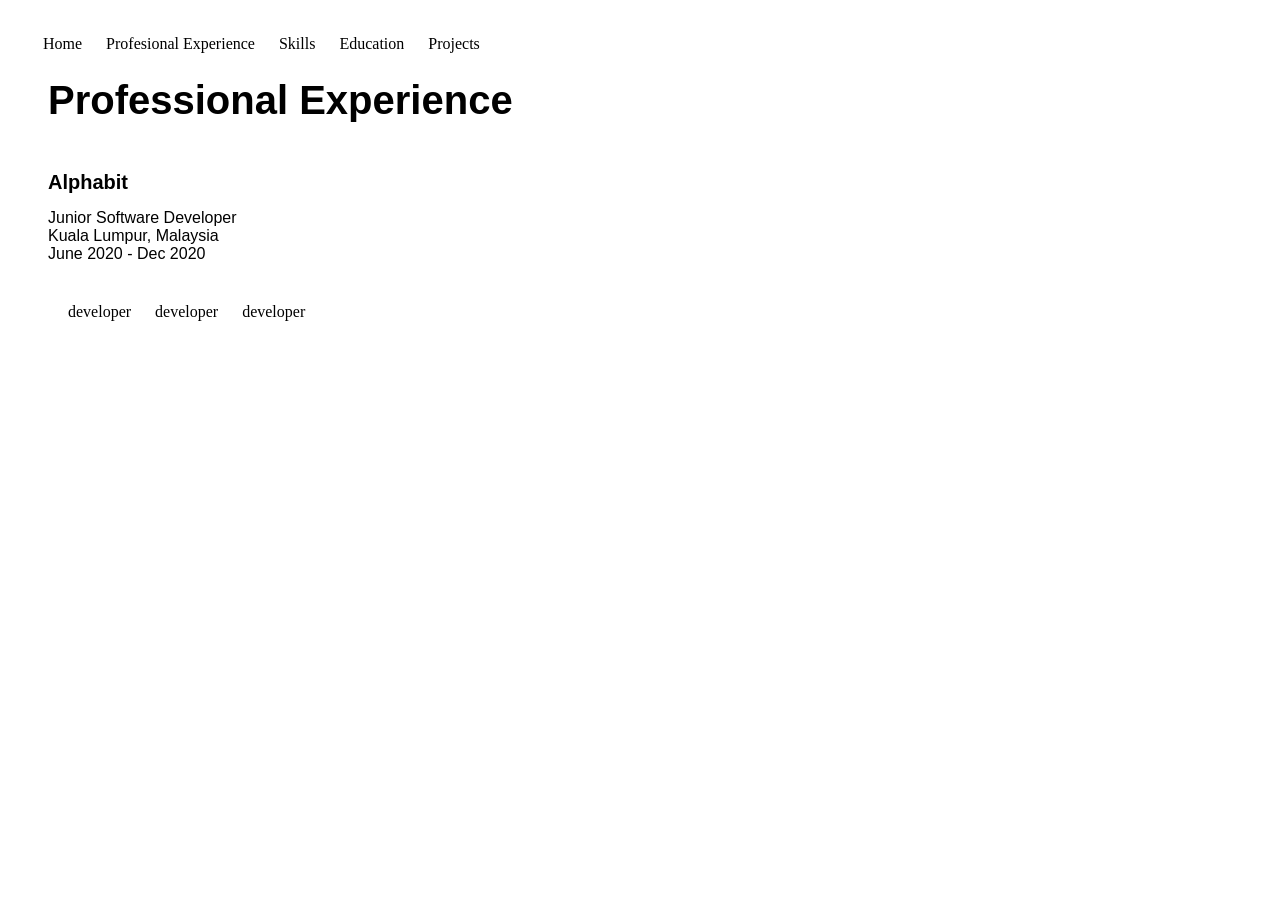
==== 1. HTML/Experience.html @ 223f54c2 "Created styles.css" ====
<!DOCTYPE html>
<html>

<head>
    <title>Experience</title>
    <link rel="stylesheet" href="styles.css" />

</head>

<body>
    <ul class="menu">
        <li><a href="./Home.html">Home</a></li>
        <li><a href="./Experience.html">Profesional Experience</a></li>
        <li><a href="./Skills.html">Skills</a></li>
        <li><a href="./Educations.html">Education</a></li>
        <li><a href="./Projects.html">Projects</a></li>

        <br />
        <h1> Professional Experience </h1>

        <br />

        <h2> Alphabit </h2>

        <p> Junior Software Developer<br>
            Kuala Lumpur, Malaysia<br>
            June 2020 - Dec 2020<br>

        <p>
            <meta charset="ANSI bullet" content="">
        <ul class="menu">
            <li><a>developer</a></li>
            <li><a>developer</a></li>
            <li><a>developer</a></li>
            <!-- <li>looking</li>
            <li>challenge</li>
            <li>Solution</li> -->
        </ul>
        </p>
        </p>



</body>
---- 1. HTML/styles.css ----
/* 
Kena make sure nama css sama dengan ref=
letak styles.css dalam folder yangsama
*/

ul.menu {
  list-style-type: none;
  margin: 10px;
  padding: 15px;
}
ul.menu li {
  display: inline-block;
}

ul.menu li a {
  display: block;
  padding: 10px 10px;
  text-decoration: none;
  color: #000;
} 
h1{
  margin: 15px;
  color: black;
  font-size: 40px;
  font-family: sans-serif;
}
h2{
  margin: 15px;
  color: black;
  font-size: 20px;
  font-family: sans-serif;
}
p{
  margin: 15px;
  color: black;
  font-size: 16px;
  font-family: sans-serif;
}
img {
  margin: 15px;
}
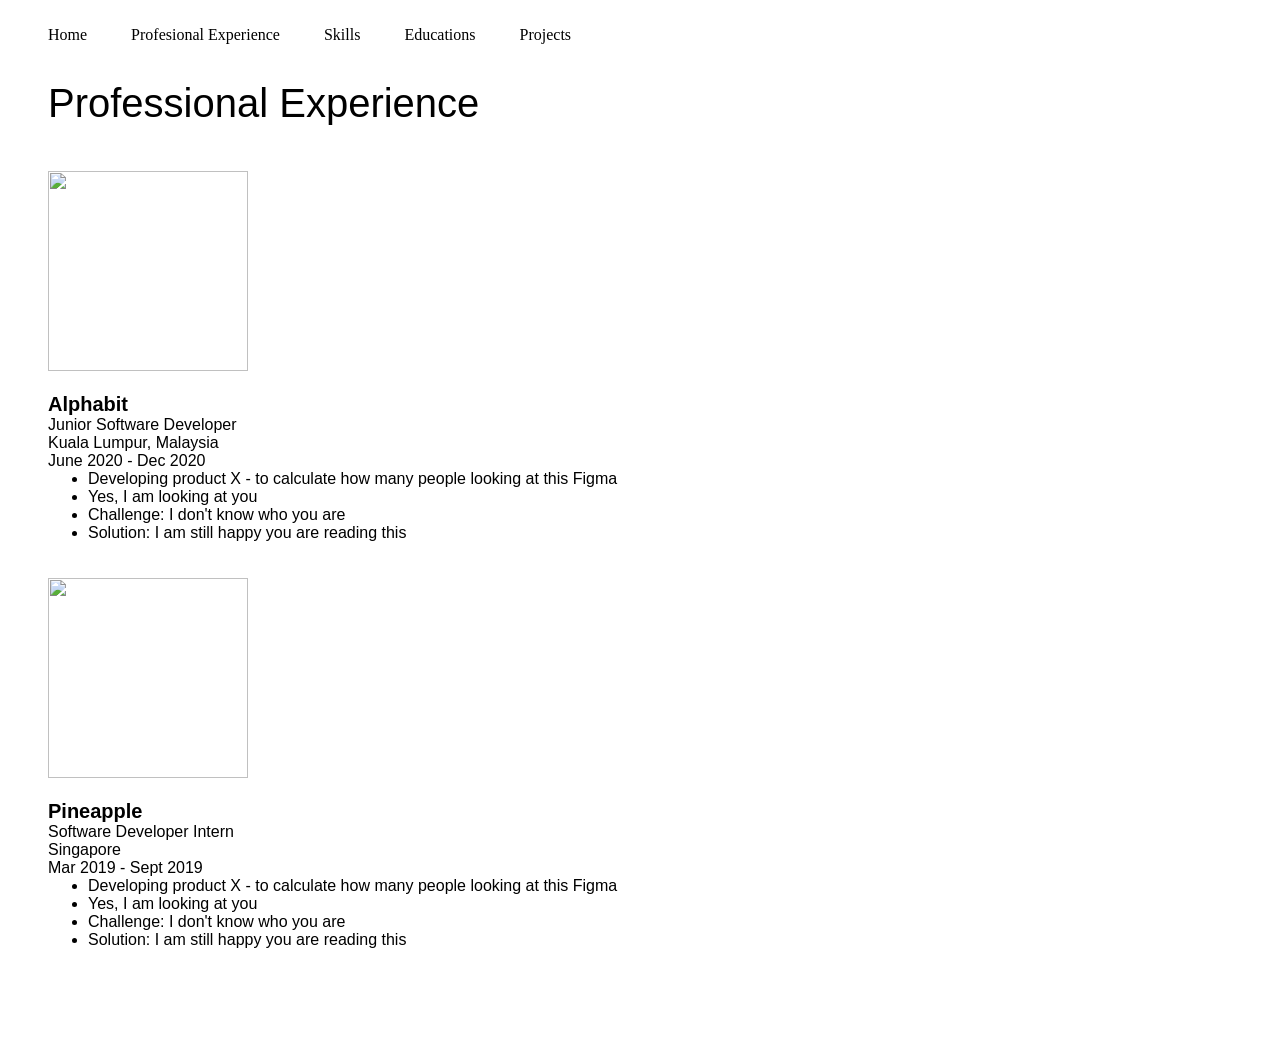
==== commit f5b55e42: "Updated Resume Jarvis" ====
--- a/1. HTML/Experience.html
+++ b/1. HTML/Experience.html
@@ -2,43 +2,82 @@
 <html>
 
 <head>
-    <title>Experience</title>
-    <link rel="stylesheet" href="styles.css" />
+    <title>ResumeJarvis-Experience</title>
+</head>
+<style>
+    .myMenu {
+        display: inline-block;
+        padding: 10px 20px;
+        /* Default padding */
+        text-decoration: none;
+        color: black;
+    }
 
-</head>
+    .subtitle {
+        color: black;
+        font-size: 20px;
+        font-family: sans-serif;
+        margin: 0;
+    }
+
+    .subcontents {
+        color: black;
+        font-size: 16px;
+        font-family: sans-serif;
+        margin: 0;
+    }
+</style>
 
 <body>
-    <ul class="menu">
-        <li><a href="./Home.html">Home</a></li>
-        <li><a href="./Experience.html">Profesional Experience</a></li>
-        <li><a href="./Skills.html">Skills</a></li>
-        <li><a href="./Educations.html">Education</a></li>
-        <li><a href="./Projects.html">Projects</a></li>
+    <ul style="list-style-type: none;">
+        <a href="./Home.html" class="myMenu" style="padding-left: 0;">Home</a>
+        <a href="./Experience.html" class="myMenu">Profesional Experience</a>
+        <a href="./Skills.html" class="myMenu">Skills</a>
+        <a href="./Educations.html" class="myMenu">Educations</a>
+        <a href="./Projects.html" class="myMenu">Projects</a>
 
         <br />
-        <h1> Professional Experience </h1>
+        <h1 style="color: black; font-size: 40px; font-family: sans-serif;font-weight: normal;">Professional Experience
+        </h1>
+        <br />
+        <img src="src/photoexp2.png" width="200" height="200">
+        <br />
+        <br />
+        <h2 class="subtitle"> Alphabit </h2>
+        <p class="subcontents"> Junior Software Developer</p>
+        <p class="subcontents"> Kuala Lumpur, Malaysia</p>
+        <p class="subcontents"> June 2020 - Dec 2020</p>
+
+        <ol style="list-style-type: disc;">
+            <li class="subcontents">Developing product X - to calculate how many people looking at this Figma</li>
+            <li class="subcontents">Yes, I am looking at you</li>
+            <li class="subcontents">Challenge: I don't know who you are</li>
+            <li class="subcontents">Solution: I am still happy you are reading this</li>
+        </ol>
 
         <br />
+        <br />
+        <img src="src/photoexp2.png" width="200" height="200">
+        <br />
+        <br />
 
-        <h2> Alphabit </h2>
+        <h3 class="subtitle"> Pineapple </h3>
+        <p class="subcontents"> Software Developer Intern</p>
+        <p class="subcontents"> Singapore </p>
+        <p class="subcontents"> Mar 2019 - Sept 2019</p>
 
-        <p> Junior Software Developer<br>
-            Kuala Lumpur, Malaysia<br>
-            June 2020 - Dec 2020<br>
+        <ol style="list-style-type: disc;">
+            <li class="subcontents">Developing product X - to calculate how many people looking at this Figma</li>
+            <li class="subcontents">Yes, I am looking at you</li>
+            <li class="subcontents">Challenge: I don't know who you are</li>
+            <li class="subcontents">Solution: I am still happy you are reading this</li>
+        </ol>
 
-        <p>
-            <meta charset="ANSI bullet" content="">
-        <ul class="menu">
-            <li><a>developer</a></li>
-            <li><a>developer</a></li>
-            <li><a>developer</a></li>
-            <!-- <li>looking</li>
-            <li>challenge</li>
-            <li>Solution</li> -->
-        </ul>
-        </p>
-        </p>
+        <br />
+        <br />
+        <br />
+        <br />
 
+</body>
 
-
-</body>+</html>
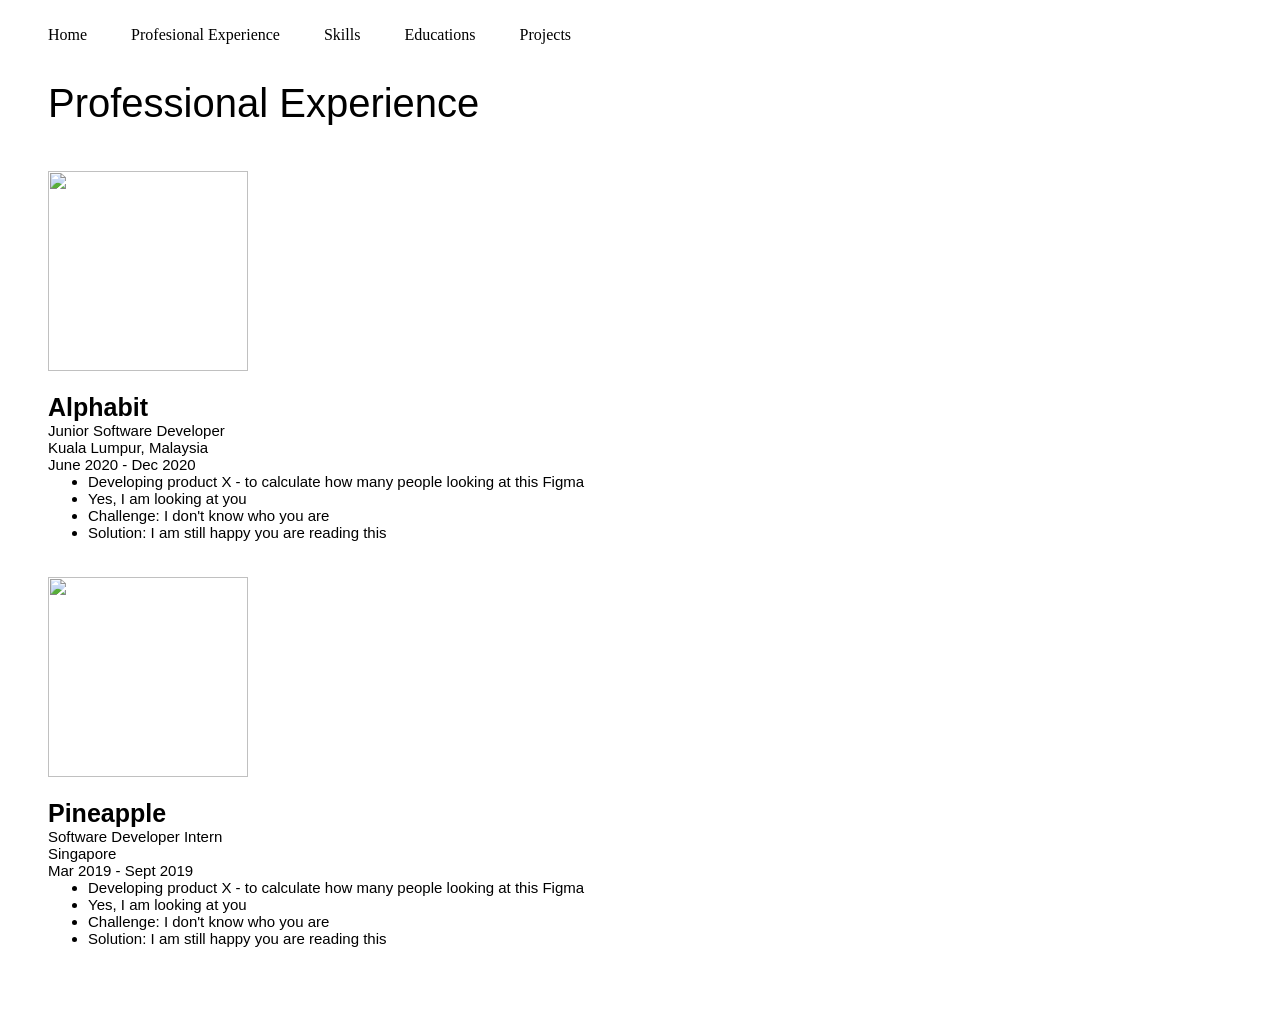
==== commit 6acf7ab7: "Updating Resume Jarvis" ====
--- a/1. HTML/Experience.html
+++ b/1. HTML/Experience.html
@@ -15,14 +15,14 @@
 
     .subtitle {
         color: black;
-        font-size: 20px;
+        font-size: 25px;
         font-family: sans-serif;
         margin: 0;
     }
 
     .subcontents {
         color: black;
-        font-size: 16px;
+        font-size: 15px;
         font-family: sans-serif;
         margin: 0;
     }
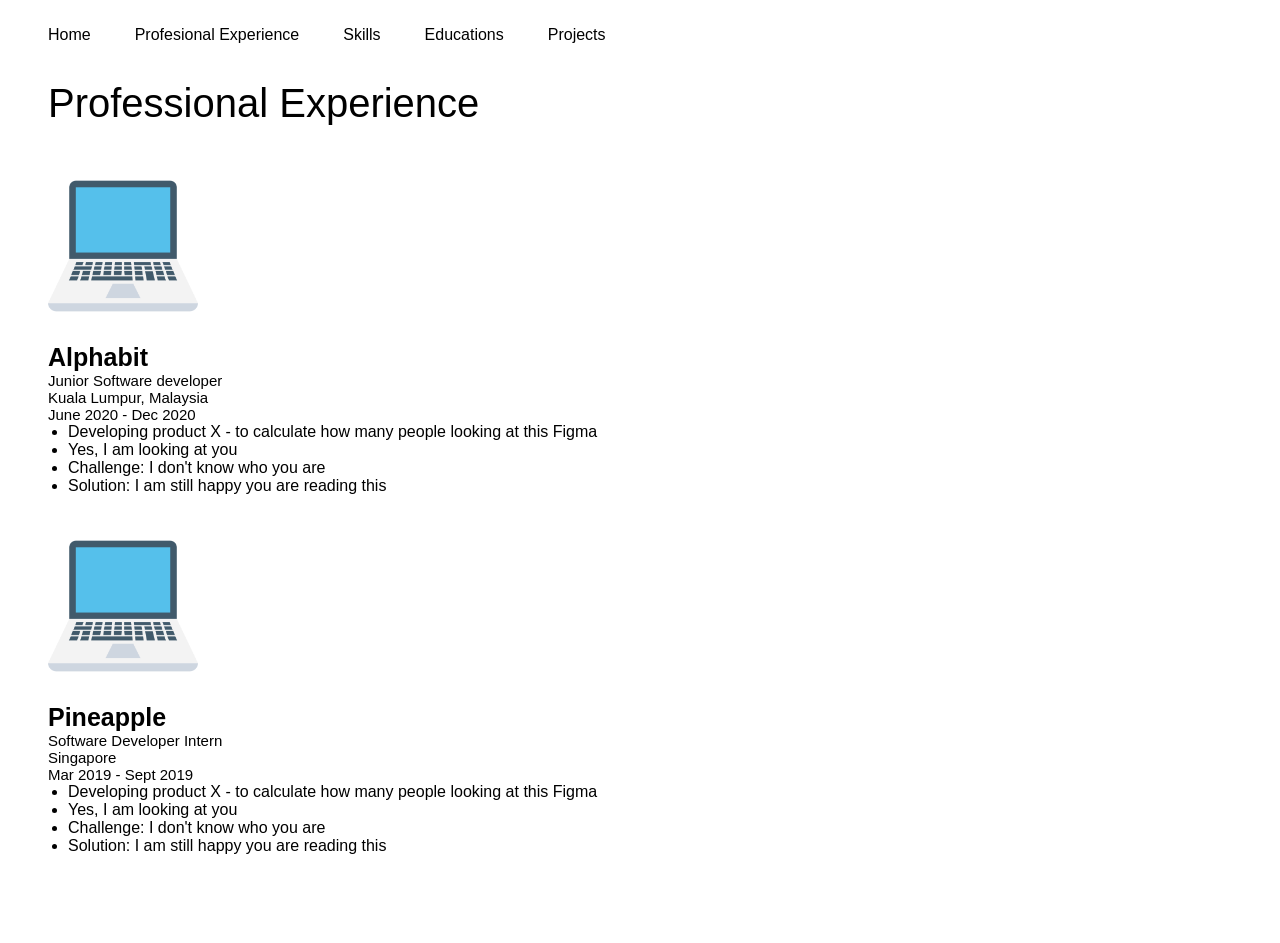
==== commit 0bbd2339: "Updated" ====
--- a/1. HTML/Experience.html
+++ b/1. HTML/Experience.html
@@ -6,11 +6,12 @@
 </head>
 <style>
     .myMenu {
+        color: black;
+        font-family: sans-serif;
         display: inline-block;
         padding: 10px 20px;
-        /* Default padding */
         text-decoration: none;
-        color: black;
+
     }
 
     .subtitle {
@@ -20,11 +21,12 @@
         margin: 0;
     }
 
-    .subcontents {
+    .subcontents p {
         color: black;
         font-size: 15px;
         font-family: sans-serif;
         margin: 0;
+        padding: 0;
     }
 </style>
 
@@ -40,38 +42,42 @@
         <h1 style="color: black; font-size: 40px; font-family: sans-serif;font-weight: normal;">Professional Experience
         </h1>
         <br />
-        <img src="src/photoexp2.png" width="200" height="200">
+        <img src="src/photoexp2.png" width="150" height="150">
         <br />
         <br />
         <h2 class="subtitle"> Alphabit </h2>
-        <p class="subcontents"> Junior Software Developer</p>
-        <p class="subcontents"> Kuala Lumpur, Malaysia</p>
-        <p class="subcontents"> June 2020 - Dec 2020</p>
+        <div class="subcontents">
+            <p> Junior Software developer <br />
+                Kuala Lumpur, Malaysia <br />
+                June 2020 - Dec 2020</p>
+        </div>
 
-        <ol style="list-style-type: disc;">
-            <li class="subcontents">Developing product X - to calculate how many people looking at this Figma</li>
-            <li class="subcontents">Yes, I am looking at you</li>
-            <li class="subcontents">Challenge: I don't know who you are</li>
-            <li class="subcontents">Solution: I am still happy you are reading this</li>
-        </ol>
+        <ul class="subcontents" style="list-style-type: disc; padding-left: 20px; font-family: sans-serif">
+            <li>Developing product X - to calculate how many people looking at this Figma</li>
+            <li>Yes, I am looking at you</li>
+            <li>Challenge: I don't know who you are</li>
+            <li>Solution: I am still happy you are reading this</li>
+        </ul>
 
         <br />
         <br />
-        <img src="src/photoexp2.png" width="200" height="200">
+        <img src="src/photoexp2.png" width="150" height="150">
         <br />
         <br />
 
         <h3 class="subtitle"> Pineapple </h3>
-        <p class="subcontents"> Software Developer Intern</p>
-        <p class="subcontents"> Singapore </p>
-        <p class="subcontents"> Mar 2019 - Sept 2019</p>
+        <div class="subcontents">
+            <p> Software Developer Intern<br />
+                Singapore <br />
+                Mar 2019 - Sept 2019</p>
+        </div>
 
-        <ol style="list-style-type: disc;">
-            <li class="subcontents">Developing product X - to calculate how many people looking at this Figma</li>
-            <li class="subcontents">Yes, I am looking at you</li>
-            <li class="subcontents">Challenge: I don't know who you are</li>
-            <li class="subcontents">Solution: I am still happy you are reading this</li>
-        </ol>
+        <ul class="subcontents" style="list-style-type: disc; padding-left: 20px; font-family: sans-serif;">
+            <li>Developing product X - to calculate how many people looking at this Figma</li>
+            <li>Yes, I am looking at you</li>
+            <li>Challenge: I don't know who you are</li>
+            <li>Solution: I am still happy you are reading this</li>
+        </ul>
 
         <br />
         <br />
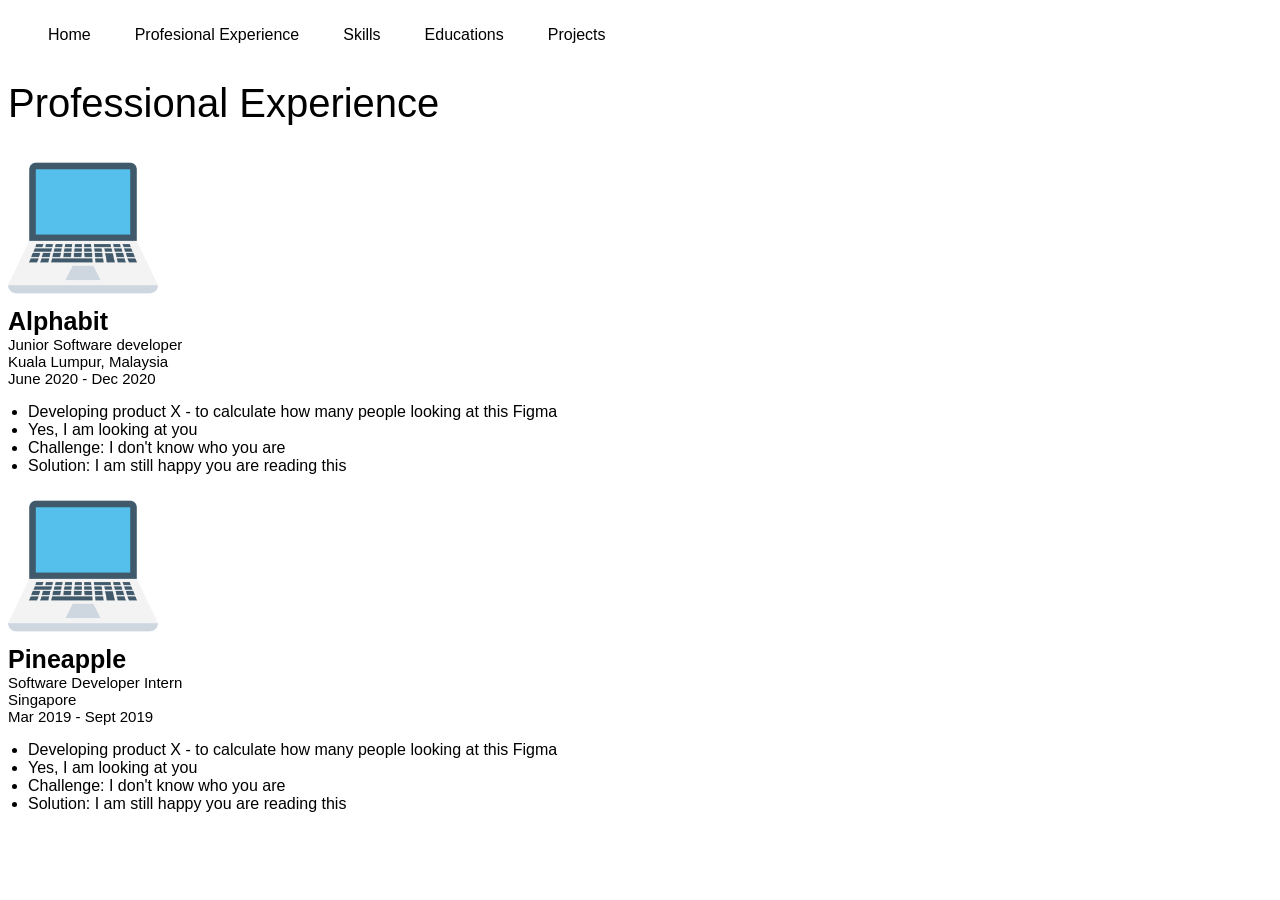
==== commit 8325e088: "Update resume" ====
--- a/1. HTML/Experience.html
+++ b/1. HTML/Experience.html
@@ -1,8 +1,9 @@
 <!DOCTYPE html>
-<html>
-
+<html lang="en">
+    
 <head>
-    <title>ResumeJarvis-Experience</title>
+    <meta charset="utf-8">
+    <title>Experience</title>
 </head>
 <style>
     .myMenu {
@@ -31,40 +32,37 @@
 </style>
 
 <body>
+    <main>
     <ul style="list-style-type: none;">
         <a href="./Home.html" class="myMenu" style="padding-left: 0;">Home</a>
         <a href="./Experience.html" class="myMenu">Profesional Experience</a>
         <a href="./Skills.html" class="myMenu">Skills</a>
         <a href="./Educations.html" class="myMenu">Educations</a>
         <a href="./Projects.html" class="myMenu">Projects</a>
-
-        <br />
+    </main>
+    <secttion>
         <h1 style="color: black; font-size: 40px; font-family: sans-serif;font-weight: normal;">Professional Experience
         </h1>
-        <br />
+    </secttion>
         <img src="src/photoexp2.png" width="150" height="150">
-        <br />
-        <br />
+    <section>    
         <h2 class="subtitle"> Alphabit </h2>
         <div class="subcontents">
             <p> Junior Software developer <br />
                 Kuala Lumpur, Malaysia <br />
                 June 2020 - Dec 2020</p>
         </div>
-
+        
         <ul class="subcontents" style="list-style-type: disc; padding-left: 20px; font-family: sans-serif">
             <li>Developing product X - to calculate how many people looking at this Figma</li>
             <li>Yes, I am looking at you</li>
             <li>Challenge: I don't know who you are</li>
             <li>Solution: I am still happy you are reading this</li>
         </ul>
-
-        <br />
-        <br />
+    </section>
         <img src="src/photoexp2.png" width="150" height="150">
-        <br />
-        <br />
-
+        
+    <section>
         <h3 class="subtitle"> Pineapple </h3>
         <div class="subcontents">
             <p> Software Developer Intern<br />
@@ -78,12 +76,8 @@
             <li>Challenge: I don't know who you are</li>
             <li>Solution: I am still happy you are reading this</li>
         </ul>
-
-        <br />
-        <br />
-        <br />
-        <br />
-
+    </section>
+       
 </body>
 
 </html>
